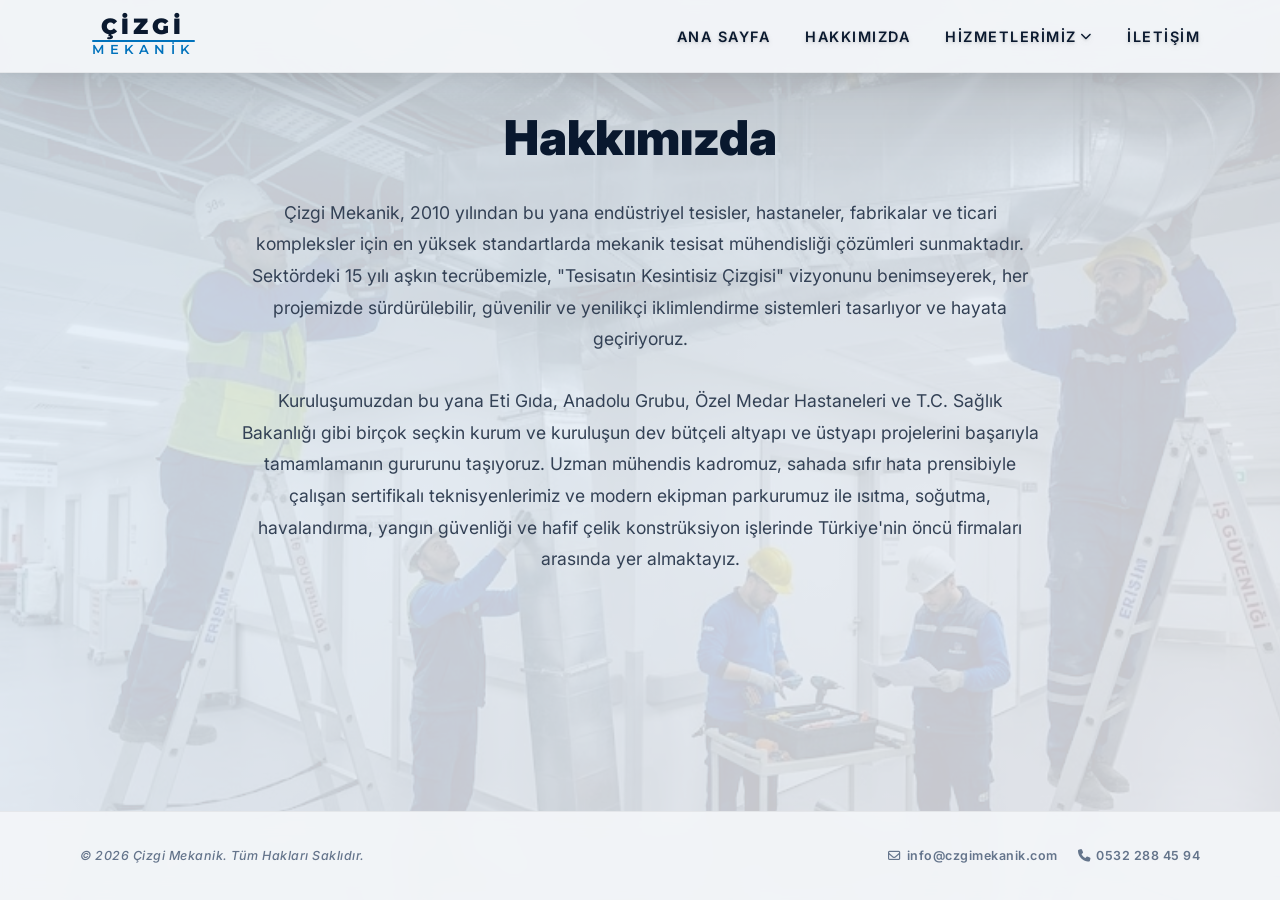
==== hakkimizda.html @ 0896bf9a "Initial commit for Cizgi Mekanik Web Site" ====
<!DOCTYPE html>
<html lang="tr">
<head>
  <meta charset="UTF-8">
  <meta name="viewport" content="width=device-width, initial-scale=1.0">
  <title>Hakkımızda | Çizgi Mekanik</title>
  <link rel="stylesheet" href="css/style.css">
  <link rel="preconnect" href="https://fonts.googleapis.com">
  <link rel="preconnect" href="https://fonts.gstatic.com" crossorigin>
  <link href="https://fonts.googleapis.com/css2?family=Inter:wght@300;400;500;600&family=Montserrat:ital,wght@0,700;0,800;0,900;1,700;1,800;1,900&family=Outfit:wght@800;900&display=swap" rel="stylesheet">
  <link rel="stylesheet" href="https://cdnjs.cloudflare.com/ajax/libs/font-awesome/6.4.0/css/all.min.css">
  <link rel="icon" type="image/svg+xml" href="assets/favicon.svg">
</head>
<body>

  <!-- PRELOADER / LOADING SCREEN -->
  <div id="preloader" class="preloader">
    <div class="preloader-content">
      <div class="preloader-title-main">ÇİZGİ</div>
      <div class="preloader-line"></div>
      <div class="preloader-title-sub">MEKANİK</div>
    </div>
  </div>

  <!-- TOP BAR -->
  <header class="header">
    <div class="container header-inner">
      <a href="index.html" class="logo">
        <span class="logo-text-top">ÇİZGİ</span>
        <span class="logo-divider"></span>
        <span class="logo-text-bottom">MEKANİK</span>
      </a>
      <nav class="nav-links">
        <a href="index.html">Ana Sayfa</a>
        <a href="hakkimizda.html">Hakkımızda</a>
        <div class="dropdown">
          <a href="#" style="cursor: default;">Hizmetlerimiz <i class="fa-solid fa-chevron-down" style="font-size: 0.7rem; margin-left: 3px;"></i></a>
          <div class="dropdown-content">
            <a href="hizmet.html?tip=havalandirma">Sakarya Isıtma, Soğutma ve Havalandırma</a>
            <a href="hizmet.html?tip=yangin">Sakarya Yangın Tesisatı ve İzolasyon</a>
            <a href="hizmet.html?tip=su">Sakarya Temiz ve Pis Su Tesisatı</a>
            <a href="hizmet.html?tip=kombi">Sakarya Kalorifer, Kombi ve Yerden Isıtma</a>
            <a href="hizmet.html?tip=celik">Sakarya Hafif Çelik Platform İşleri</a>
          </div>
        </div>
        <a href="index.html#iletisim">İletişim</a>
      </nav>
    </div>
  </header>

  <main style="padding: 100px 0; max-width: 800px; margin: 0 auto; text-align: center;">
    <h1 style="font-family: var(--font-sans); font-weight: 900; font-size: 3rem; color: var(--text-dark); margin-bottom: 20px;">Hakkımızda</h1>
    <p style="font-size: 1.1rem; color: var(--text-medium); line-height: 1.8; margin-bottom: 30px;">
      Çizgi Mekanik, 2010 yılından bu yana endüstriyel tesisler, hastaneler, fabrikalar ve ticari kompleksler için 
      en yüksek standartlarda mekanik tesisat mühendisliği çözümleri sunmaktadır. 
      Sektördeki 15 yılı aşkın tecrübemizle, "Tesisatın Kesintisiz Çizgisi" vizyonunu benimseyerek, 
      her projemizde sürdürülebilir, güvenilir ve yenilikçi iklimlendirme sistemleri tasarlıyor ve hayata geçiriyoruz.
    </p>
    <p style="font-size: 1.1rem; color: var(--text-medium); line-height: 1.8; margin-bottom: 30px;">
      Kuruluşumuzdan bu yana Eti Gıda, Anadolu Grubu, Özel Medar Hastaneleri ve T.C. Sağlık Bakanlığı gibi 
      birçok seçkin kurum ve kuruluşun dev bütçeli altyapı ve üstyapı projelerini başarıyla tamamlamanın gururunu taşıyoruz. 
      Uzman mühendis kadromuz, sahada sıfır hata prensibiyle çalışan sertifikalı teknisyenlerimiz ve modern 
      ekipman parkurumuz ile ısıtma, soğutma, havalandırma, yangın güvenliği ve hafif çelik konstrüksiyon işlerinde
      Türkiye'nin öncü firmaları arasında yer almaktayız.
    </p>
  </main>

  <footer class="footer">
    <div class="container footer-inner">
      <div class="footer-left">
        <p>© 2026 Çizgi Mekanik. Tüm Hakları Saklıdır.</p>
      </div>
      <div class="footer-right">
        <a href="mailto:info@czgimekanik.com"><i class="fa-regular fa-envelope"></i> info@czgimekanik.com</a>
        <a href="tel:05322884594"><i class="fa-solid fa-phone"></i> 0532 288 45 94</a>
      </div>
    </div>
  </footer>

  <script src="js/main.js"></script>
</body>
</html>
---- css/style.css ----
/* ==========================================================================
   ÇİZGİ MEKANİK - Ultra Premium, High-End Corporate Architecture
   Pure white base, 10% opacity background, glassmorphism, elegant effects.
   ========================================================================== */

:root {
  --bg-white: #f3f5f8; /* Kirli Beyaz Ana Zemin */
  --bg-dirty-light: #f8fafc;
  --bg-dirty-medium: #e8ecef;
  --bg-brands-strip: #e2e7ec; /* Markalar için Açık Gri Şerit */
  --text-dark: #0a192f;
  --text-medium: #334155;
  --text-light: #64748b;
  --brand-blue: #0072bc;
  --brand-accent: #00a3e0;
  
  --font-sans: 'Inter', -apple-system, BlinkMacSystemFont, sans-serif;
  --font-serif: 'Cormorant Garamond', serif;
  
  --transition-fast: all 0.3s cubic-bezier(0.25, 0.46, 0.45, 0.94);
  --transition-slow: all 0.6s cubic-bezier(0.16, 1, 0.3, 1);
}

*, *::before, *::after {
  box-sizing: border-box;
  margin: 0;
  padding: 0;
}

html {
  scroll-behavior: smooth;
  font-size: 16px;
}

body {
  font-family: var(--font-sans);
  background-color: var(--bg-white);
  color: var(--text-medium);
  line-height: 1.6;
  -webkit-font-smoothing: antialiased;
  position: relative;
  z-index: 1;
  display: flex;
  flex-direction: column;
  min-height: 100vh;
}

/* ==========================================================================
   BACKGROUND IMAGE WITH 18% OPACITY & ENHANCED BLUE TINT
   ========================================================================== */
body::before {
  content: '';
  position: fixed;
  top: 0;
  left: 0;
  width: 100%;
  height: 100%;
  /* Kullanıcının yüklediği görsele belirgin mavi ton katmanı eklendi */
  background-image: linear-gradient(135deg, rgba(0, 114, 188, 0.38), rgba(10, 25, 47, 0.28)), url('../assets/bg-image.png'); 
  background-size: cover;
  background-position: center;
  background-repeat: no-repeat;
  opacity: 0.18; /* Mavi tonlu arka plan belirginleştirildi */
  z-index: -1;
  pointer-events: none;
  filter: contrast(120%);
}

.container {
  max-width: 1200px;
  margin: 0 auto;
  padding: 0 40px;
}

.container-wide {
  max-width: 1400px;
  margin: 0 auto;
  padding: 0 20px; /* Yan marjinler azaltıldı, ekran genişletildi */
}

a {
  text-decoration: none;
  color: inherit;
  transition: var(--transition-fast);
}

/* ==========================================================================
   HEADER & NAVIGATION
   ========================================================================== */
.header {
  position: fixed;
  top: 0;
  left: 0;
  width: 100%;
  background: rgba(243, 245, 248, 0.96); /* Temiz kirli beyaz glass */
  backdrop-filter: blur(12px);
  -webkit-backdrop-filter: blur(12px);
  z-index: 1000;
  border-bottom: 1px solid rgba(0, 0, 0, 0.05);
  /* Soft siyah ortam ışık hüzmesi ve derinlik gölgesi */
  box-shadow: 
    0 15px 90px rgba(0, 0, 0, 0.13),
    0 8px 30px rgba(0, 0, 0, 0.08),
    0 2px 8px rgba(0, 0, 0, 0.04);
  padding: 16px 0; /* Topbar toplam yüksekliğini sabit tutar */
  transition: var(--transition-fast);
}

.header-inner {
  display: flex;
  justify-content: space-between;
  align-items: center;
}

.logo {
  display: flex;
  flex-direction: column;
  align-items: stretch;
  justify-content: center;
  font-family: 'Montserrat', var(--font-sans);
  text-decoration: none;
  line-height: 1;
  margin-left: 12px; /* Çok solda kalmaması için biraz sağa çekildi */
}

.logo-text-top {
  font-size: 1.35rem;
  font-weight: 900;
  letter-spacing: 4px;
  color: var(--text-dark);
  text-transform: uppercase;
  align-self: center; /* ÇİZGİ kelimesi ortalandı */
  text-align: center;
}

.logo-divider {
  width: 100%;
  height: 2px;
  background-color: var(--brand-blue);
  margin: 2px 0;
  border-radius: 1px;
}

.logo-text-bottom {
  font-size: 0.80rem;
  font-weight: 600;
  letter-spacing: 5.5px;
  color: var(--brand-blue);
  text-transform: uppercase;
  align-self: flex-end;
}

.nav-links {
  display: flex;
  gap: 35px;
  align-items: center;
}

.nav-links > a,
.dropdown > a {
  color: var(--text-dark);
  font-weight: 600;
  font-size: 0.90rem;
  letter-spacing: 1.5px;
  text-transform: uppercase;
  position: relative;
  padding: 6px 0;
  background: transparent;
  border: none;
  box-shadow: none;
  /* Çok hafif ve %100 okunaklı siyah-gri gölge dokunuşu */
  text-shadow: 0 1px 3px rgba(0, 0, 0, 0.16), 0 3px 6px rgba(100, 100, 100, 0.1);
  transition: var(--transition-fast);
  display: inline-flex;
  align-items: center;
}

.nav-links > a:hover,
.dropdown:hover > a {
  color: var(--brand-blue);
  text-shadow: 0 2px 6px rgba(0, 114, 188, 0.25);
}

/* Dropdown Menu - Ciddi & Keskin Hatlar */
.dropdown {
  position: relative;
  display: inline-block;
}

.dropdown-content {
  visibility: hidden;
  opacity: 0;
  position: absolute;
  background-color: #f8fafc; /* Temiz zemin */
  min-width: 320px;
  box-shadow: 0px 12px 28px rgba(10, 25, 47, 0.10);
  border: 1px solid rgba(0, 0, 0, 0.08); /* Net keskin çerçeve */
  border-radius: 0px; /* Keskin köşeler */
  top: 100%;
  left: 0; /* Hizmetlerimiz kelimesinin tam altından hizanır */
  transform: translateY(6px);
  z-index: 1010;
  transition: var(--transition-fast);
  display: flex;
  flex-direction: column;
  overflow: hidden;
}

.dropdown:hover .dropdown-content {
  visibility: visible;
  opacity: 1;
  transform: translateY(0);
}

.dropdown-content a {
  color: var(--text-dark);
  padding: 14px 20px;
  text-decoration: none;
  display: block;
  text-transform: none;
  font-weight: 500;
  font-size: 0.88rem;
  border-bottom: 1px solid rgba(0, 0, 0, 0.04);
  letter-spacing: 0.3px;
  background: transparent;
  border-radius: 0;
  border: none;
  box-shadow: none;
  text-shadow: none;
  transition: var(--transition-fast);
}

.dropdown-content a:last-child {
  border-bottom: none;
}

.dropdown-content a:hover {
  background-color: #f1f5f9;
  color: var(--brand-blue);
  padding-left: 26px;
  transform: none;
  box-shadow: none;
}

/* ==========================================================================
   PAGE SECTIONS
   ========================================================================== */
.page-section {
  padding: 137px 0 100px; /* Hero sayfası 3px üste çekildi (140px -> 137px) */
}

.bg-light {
  background: #e8ecef; /* İletişim için farklı kirli ton */
  backdrop-filter: blur(8px);
  border-top: 1px solid rgba(0,0,0,0.05);
}

/* ==========================================================================
   HERO & SERVICES LINE
   ========================================================================== */
.hero-container {
  text-align: center;
  margin-bottom: 27px; /* Butonlar ile markalar arası 3px azaltıldı (30px -> 27px) */
  position: relative;
}

.hero-titles {
  display: flex;
  flex-direction: column;
  align-items: center;
  margin-bottom: 35px;
}

.hero-title-main {
  font-family: 'Montserrat', var(--font-sans);
  font-size: 7.2rem;
  font-weight: 900;
  letter-spacing: 0.08em; /* Harfler biraz ayrıldı */
  color: var(--text-dark);
  line-height: 0.9;
  text-transform: uppercase;
  text-shadow: none; /* Mavi ışık hüzmesi kaldırıldı */
  transform: translateX(-40px); /* ÇİZGİ sola kaydırıldı */
}

.hero-title-line {
  width: 280px;
  max-width: 80%;
  height: 2.5px;
  background-color: #003b6d; /* Mavi ile siyahın tam ortası koyu lacivert/mavi */
  margin: 10px 0 8px 0;
  border-radius: 2px;
}

.hero-title-sub {
  font-family: 'Montserrat', var(--font-sans);
  font-size: 4.2rem;
  font-weight: 300; /* Bold kaldırıldı, ince zarif font ağırlığı */
  letter-spacing: 0.12em;
  color: var(--brand-blue);
  text-transform: uppercase;
  margin-top: 5px;
  line-height: 1;
  transform: translateX(45px); /* MEKANİK sağa kaydırıldı */
}

.hero-slogan {
  font-family: var(--font-sans);
  font-size: 1.4rem; /* Büyütüldü */
  font-weight: 400;
  font-style: italic;
  color: var(--text-medium);
  margin-bottom: 30px;
  letter-spacing: 1px;
}

/* Services Line */
.services-line {
  display: flex;
  flex-wrap: wrap;
  justify-content: center;
  align-items: center;
  gap: 16px;
  font-size: 0.95rem; /* Büyütüldü */
  font-weight: 600;
  color: var(--text-medium);
  max-width: 1050px;
  margin: 0 auto 45px;
  letter-spacing: 1.5px;
}

.services-line span:not(.separator) {
  transition: var(--transition-fast);
  cursor: default;
}

.services-line span:not(.separator):hover {
  color: var(--brand-blue);
}

.services-line .separator {
  color: var(--brand-blue);
  font-size: 1.2rem;
  line-height: 0;
}

/* Hero Buttons */
.hero-buttons {
  display: flex;
  justify-content: center;
  align-items: center;
  gap: 20px;
}

.btn {
  display: inline-flex;
  align-items: center;
  justify-content: center;
  gap: 12px;
  width: 260px; /* Her iki buton da birebir aynı sabit genişlikte */
  padding: 16px 20px;
  font-size: 0.85rem;
  font-weight: 600;
  letter-spacing: 1px;
  text-transform: uppercase;
  border-radius: 50px;
  transition: var(--transition-fast);
  cursor: pointer;
  text-align: center;
}

.btn i {
  font-size: 1.2rem;
}

.btn-primary {
  background: var(--brand-blue);
  color: #ffffff;
  border: 1px solid var(--brand-blue);
}

.btn-primary:hover {
  background: #005a96;
  border-color: #005a96;
  transform: translateY(-2px);
  box-shadow: 0 8px 15px rgba(0, 114, 188, 0.2);
}

.btn-outline {
  background: transparent;
  color: var(--text-dark);
  border: 1px solid #94a3b8; /* Daha koyu gri çizgi */
}

.btn-outline:hover {
  border-color: var(--text-dark);
  background: rgba(10, 25, 47, 0.02);
  transform: translateY(-2px);
}

/* ==========================================================================
   BRANDS TICKER
   ========================================================================== */
.brands-wrapper {
  padding-top: 30px;
  padding-bottom: 20px;
  background: transparent;
  border: none;
  box-shadow: none;
}

.brands-title {
  font-size: 0.96rem; /* %20 büyütüldü */
  font-weight: 700;
  text-transform: uppercase;
  letter-spacing: 3.5px;
  color: var(--text-light);
  text-align: center;
  margin-bottom: 25px;
  position: relative;
  display: inline-block;
  left: 50%;
  transform: translateX(-50%);
}

.brands-title::after {
  content: '';
  position: absolute;
  bottom: -12px;
  left: 50%;
  transform: translateX(-50%);
  width: 30px;
  height: 2px;
  background-color: var(--brand-blue);
}

.ticker-container {
  width: 100%;
  overflow: hidden;
  position: relative;
  padding: 30px 0 80px; /* Extra bottom padding for hover tag */
}

/* Faded edges to blend with the background image seamlessly */
.ticker-container::before,
.ticker-container::after {
  content: '';
  position: absolute;
  top: 0;
  width: 220px;
  height: 100%;
  z-index: 2;
  pointer-events: none;
}
.ticker-container::before {
  left: 0;
  background: linear-gradient(to right, rgba(220, 226, 235, 0.9) 0%, rgba(220, 226, 235, 0) 100%);
}
.ticker-container::after {
  right: 0;
  background: linear-gradient(to left, rgba(220, 226, 235, 0.9) 0%, rgba(220, 226, 235, 0) 100%);
}

.ticker-track {
  display: flex;
  align-items: center;
  width: max-content;
  animation: scroll 40s linear infinite;
}

.ticker-container:hover .ticker-track {
  animation-play-state: paused;
}

@keyframes scroll {
  0% { transform: translateX(0); }
  100% { transform: translateX(-50%); } 
}

.ticker-item {
  position: relative;
  margin: 0 45px;
  display: flex;
  flex-direction: column;
  align-items: center;
  cursor: pointer;
  transition: var(--transition-slow);
}

.logo-box {
  height: 165px;
  display: flex;
  align-items: center;
  justify-content: center;
  opacity: 1; /* Renkler tamamen açık */
  filter: none; /* Siyah-beyaz filtre kaldırıldı */
  transition: var(--transition-fast);
}

.logo-box img {
  max-height: 100%;
  width: auto;
  max-width: 375px;
  object-fit: contain;
}

.logo-box.text-logo {
  font-size: 1.6rem;
  font-weight: 800;
  letter-spacing: 2px;
  color: var(--text-dark);
}

/* Hover Effects */
.ticker-container:hover .ticker-item:not(:hover) {
  opacity: 0.55; /* Fare üzerindeyken diğerleri odağı hafifçe bırakır */
  transform: scale(0.98);
}

.ticker-item:hover .logo-box {
  opacity: 1;
  transform: scale(1.08);
  filter: drop-shadow(0 15px 25px rgba(0, 0, 0, 0.12));
}

.hover-tag {
  position: absolute;
  bottom: -45px;
  left: 50%;
  transform: translateX(-50%) translateY(15px);
  background: rgba(10, 25, 47, 0.95);
  backdrop-filter: blur(4px);
  color: #fff;
  padding: 8px 18px;
  border-radius: 30px;
  font-size: 0.75rem;
  font-weight: 500;
  letter-spacing: 0.5px;
  white-space: nowrap;
  opacity: 0;
  visibility: hidden;
  transition: var(--transition-fast);
  pointer-events: none;
  z-index: 10;
  box-shadow: 0 10px 20px rgba(0, 0, 0, 0.1);
}

.ticker-item:hover .hover-tag {
  opacity: 1;
  visibility: visible;
  transform: translateX(-50%) translateY(0);
}

/* ==========================================================================
   HERO SLOGAN
   ========================================================================== */
#anasayfa {
  padding-bottom: 0 !important; /* Alt taraftaki devasa page-section boşluğunu sıfırla */
}

.hero-slogan-inline {
  text-align: center;
  margin-top: -45px;
  padding-top: 80px; /* Geçişin yumuşak olması için üstten boşluk */
  padding-bottom: 35px;
  background: linear-gradient(to bottom, rgba(238, 245, 252, 0) 0%, rgba(238, 245, 252, 0.75) 100%); /* Alt kısımla bütünleşen geçiş efekti */
  position: relative;
  z-index: 5;
}

.hero-slogan-text {
  font-family: var(--font-serif);
  font-style: italic;
  font-size: 3.8rem;
  font-weight: 500;
  color: var(--text-dark);
  letter-spacing: 1px;
  opacity: 0.85;
}

/* ==========================================================================
   CONTACT
   ========================================================================== */
.contact-section {
  background: rgba(238, 245, 252, 0.75); /* Daha mavi tonlarında ve saydam arkaplan */
  backdrop-filter: blur(14px);
  -webkit-backdrop-filter: blur(14px);
  padding: 100px 0;
}

.contact-layout {
  display: grid;
  grid-template-columns: 1fr 1.2fr;
  gap: 70px;
  align-items: center;
}

.contact-left-panel {
  display: flex;
  flex-direction: column;
  justify-content: center;
}

.contact-title {
  font-family: 'Montserrat', var(--font-sans);
  font-size: 2.5rem;
  font-weight: 800;
  color: var(--text-dark); /* Markanın siyah tonu */
  margin-bottom: 25px;
  line-height: 1.2;
  position: relative;
}

.contact-title-line {
  width: 70px;
  height: 2px;
  background-color: var(--brand-blue); /* Marka mavi vurgu çizgisi */
  margin-bottom: 40px;
}

.contact-details {
  display: flex;
  flex-direction: column;
  gap: 25px;
  margin-bottom: 45px;
}

.info-block {
  display: flex;
  flex-direction: row;
  align-items: flex-start;
  gap: 15px;
}

.info-icon {
  width: 45px;
  height: 45px;
  min-width: 45px;
  background: rgba(0, 114, 188, 0.08); /* Marka mavisinin saydam hali */
  border-radius: 12px;
  display: flex;
  align-items: center;
  justify-content: center;
  font-size: 1.1rem;
  color: var(--brand-blue);
  transition: var(--transition-fast);
}

.info-block:hover .info-icon {
  background: var(--brand-blue);
  color: white;
}

.info-text {
  display: flex;
  flex-direction: column;
  gap: 4px;
}

.info-label {
  font-size: 0.95rem;
  font-weight: 700;
  color: var(--text-dark); /* Markanın siyah tonu */
}

.info-value {
  font-size: 0.95rem;
  font-weight: 500;
  color: var(--text-medium);
  line-height: 1.5;
  transition: var(--transition-fast);
}

.info-value:is(a):hover {
  color: var(--brand-blue);
  transform: translateX(4px);
}

.contact-buttons {
  display: flex;
  gap: 15px;
}

.contact-btn {
  display: inline-flex;
  flex: 1;
  align-items: center;
  justify-content: center;
  gap: 8px;
  padding: 12px 28px;
  font-size: 0.95rem;
  font-weight: 600;
  border-radius: 6px;
  transition: var(--transition-fast);
  cursor: pointer;
}

.contact-btn.primary {
  background-color: var(--text-dark); /* Markanın koyu/siyah tonu */
  color: white;
}

.contact-btn.primary:hover {
  background-color: #000000;
  transform: translateY(-2px);
}

.contact-btn.secondary {
  background-color: var(--brand-blue); /* Markanın mavi tonu */
  color: white;
}

.contact-btn.secondary:hover {
  background-color: #005a96;
  transform: translateY(-2px);
}

.contact-map-wrapper {
  background: white;
  padding: 10px;
  border-radius: 16px;
  box-shadow: 0 20px 50px rgba(0, 0, 0, 0.08);
}

.contact-map {
  width: 100%;
  height: 480px;
  border-radius: 10px;
  overflow: hidden;
}

.contact-map iframe {
  width: 100%;
  height: 100%;
  border: none;
}

/* ==========================================================================
   FOOTER
   ========================================================================== */
.footer {
  padding: 34px 0; /* Footer 3px daha büyütüldü (1.5px alt ve üste eklendi) */
  text-align: center;
  font-size: 0.78rem;
  font-weight: 500;
  letter-spacing: 0.5px;
  color: var(--text-light);
  background: rgba(243, 245, 248, 0.95);
  backdrop-filter: blur(10px);
  border-top: 1px solid rgba(0, 0, 0, 0.05);
  margin-top: auto;
}

.footer-inner {
  display: flex;
  justify-content: space-between;
  align-items: center;
}

.footer-left strong {
  font-weight: 800;
  color: var(--text-dark);
  margin-right: 8px;
}

.footer-left p {
  display: inline-block;
  font-style: italic;
}

.footer-right {
  display: flex;
  gap: 20px;
  align-items: center;
}

.footer-right a {
  color: var(--text-light);
  text-decoration: none;
  font-weight: 600;
  display: flex;
  align-items: center;
  gap: 6px;
  transition: var(--transition-fast);
}

.footer-right a:hover {
  color: var(--brand-blue);
}

/* ==========================================================================
   RESPONSIVE
   ========================================================================== */
@media (max-width: 992px) {
  .contact-layout {
    grid-template-columns: 1fr;
    gap: 50px;
    padding: 30px;
  }
}

@media (max-width: 768px) {
  .hero-title {
    font-size: 3.2rem;
  }
  .services-line {
    flex-direction: column;
    gap: 12px;
  }
  .services-line .separator {
    display: none;
  }
  .preloader-title-main {
    font-size: 3.2rem;
    transform: translateX(-20px);
  }
  .preloader-title-sub {
    font-size: 2rem;
    transform: translateX(25px);
  }
}

/* ==========================================================================
   PRELOADER / LOADING SCREEN
   ========================================================================== */
.preloader {
  position: fixed;
  top: 0;
  left: 0;
  width: 100vw;
  height: 100vh;
  z-index: 999999;
  background: linear-gradient(135deg, #005291 0%, #0072bc 50%, #0099de 100%);
  display: flex;
  justify-content: center;
  align-items: center;
  opacity: 1;
  visibility: visible;
  transition: opacity 0.8s cubic-bezier(0.16, 1, 0.3, 1), visibility 0.8s cubic-bezier(0.16, 1, 0.3, 1);
}

.preloader-content {
  display: flex;
  flex-direction: column;
  align-items: center;
  justify-content: center;
  position: relative;
}

.preloader-line {
  width: 280px;
  max-width: 80vw;
  height: 2.5px;
  background-color: #ffffff;
  box-shadow: 0 0 16px rgba(255, 255, 255, 0.95);
  border-radius: 2px;
  margin: 12px 0;
  transform: scaleX(0);
  transform-origin: center;
  animation: expandPreloaderLine 0.7s cubic-bezier(0.16, 1, 0.3, 1) forwards;
}

.preloader-title-main {
  font-family: 'Montserrat', var(--font-sans);
  font-size: 4.5rem;
  font-weight: 900;
  letter-spacing: 0.08em;
  color: #ffffff;
  text-transform: uppercase;
  transform: translateX(-35px);
  opacity: 0;
  animation: revealPreloaderMain 0.6s cubic-bezier(0.16, 1, 0.3, 1) 0.6s forwards;
}

.preloader-title-sub {
  font-family: 'Montserrat', var(--font-sans);
  font-size: 2.8rem;
  font-weight: 300;
  letter-spacing: 0.12em;
  color: #e0f2fe;
  text-transform: uppercase;
  transform: translateX(40px);
  opacity: 0;
  animation: revealPreloaderSub 0.6s cubic-bezier(0.16, 1, 0.3, 1) 0.7s forwards;
}

.preloader.fade-out {
  opacity: 0;
  visibility: hidden;
  pointer-events: none;
}

@keyframes expandPreloaderLine {
  0% {
    transform: scaleX(0);
    opacity: 0;
  }
  20% {
    opacity: 1;
  }
  100% {
    transform: scaleX(1);
    opacity: 1;
  }
}

@keyframes revealPreloaderMain {
  0% {
    opacity: 0;
    transform: translateX(-35px) translateY(15px);
  }
  100% {
    opacity: 1;
    transform: translateX(-35px) translateY(0);
  }
}

@keyframes revealPreloaderSub {
  0% {
    opacity: 0;
    transform: translateX(40px) translateY(-15px);
  }
  100% {
    opacity: 1;
    transform: translateX(40px) translateY(0);
  }
}

/* ==========================================================================
   PAGE TRANSITION OVERLAY
   ========================================================================== */
.page-transition-overlay {
  position: fixed;
  top: 0;
  left: -100%;
  width: 100%;
  height: 100%;
  background: var(--brand-blue);
  z-index: 9999;
  display: flex;
  align-items: center;
  justify-content: center;
  transition: left 0.6s cubic-bezier(0.77, 0, 0.175, 1);
}

.page-transition-overlay.active {
  left: 0;
}

.page-transition-overlay.exit {
  left: 100%;
}

.transition-slogan {
  font-family: 'Montserrat', var(--font-sans);
  font-style: italic;
  font-size: 3.5rem;
  font-weight: 800;
  color: #ffffff;
  text-shadow: 0 10px 30px rgba(0, 0, 0, 0.5); /* saydam gölge */
  opacity: 0;
  transform: translateY(20px);
  transition: opacity 0.4s ease 0.3s, transform 0.4s ease 0.3s;
  text-align: center;
  padding: 0 20px;
}

.page-transition-overlay.active .transition-slogan {
  opacity: 1;
  transform: translateY(0);
}
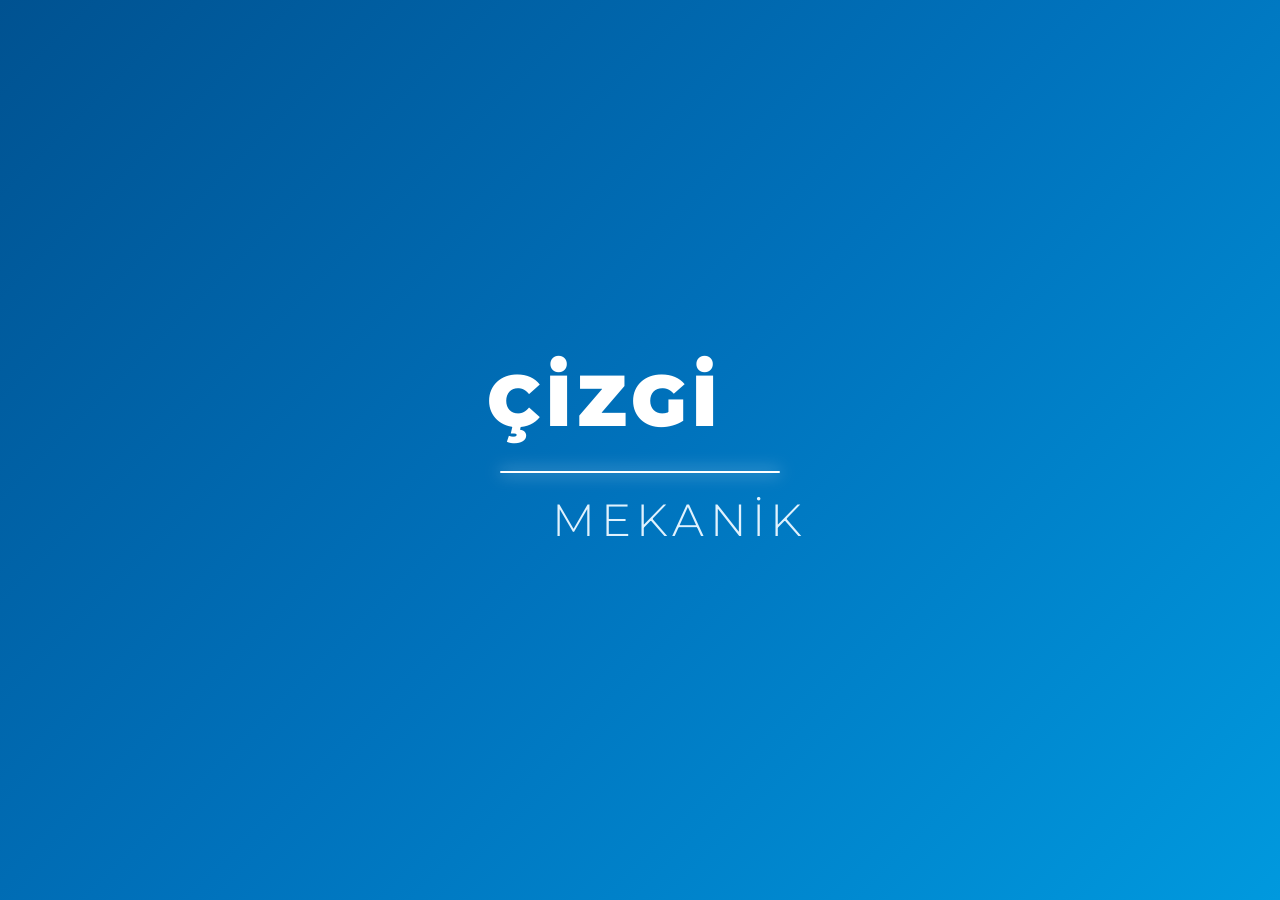
==== commit 3860ea5c: "Mobile responsive redesign and fixes" ====
--- a/hakkimizda.html
+++ b/hakkimizda.html
@@ -45,8 +45,49 @@
         </div>
         <a href="index.html#iletisim">İletişim</a>
       </nav>
+      <button class="mobile-menu-btn" aria-label="Menüyü Aç">
+        <i class="fa-solid fa-bars"></i>
+      </button>
     </div>
   </header>
+
+  <!-- ================================================================
+       MOBILE NAV OVERLAY (Sadece Mobilde)
+       ================================================================ -->
+  <div class="mobile-nav-overlay">
+    <div class="mobile-nav-close">
+      <i class="fa-solid fa-xmark"></i>
+    </div>
+    <div class="mobile-nav-content">
+      <a href="index.html" class="mobile-nav-link">Ana Sayfa</a>
+      <a href="hakkimizda.html" class="mobile-nav-link">Hakkımızda</a>
+      
+      <div class="mobile-nav-dropdown">
+        <span class="mobile-nav-dropdown-title">Hizmetlerimiz <i class="fa-solid fa-chevron-down"></i></span>
+        <div class="mobile-nav-dropdown-content">
+          <a href="hizmet.html?tip=havalandirma">Sakarya Isıtma, Soğutma ve Havalandırma</a>
+          <a href="hizmet.html?tip=yangin">Sakarya Yangın Tesisatı ve İzolasyon</a>
+          <a href="hizmet.html?tip=su">Sakarya Temiz ve Pis Su Tesisatı</a>
+          <a href="hizmet.html?tip=kombi">Sakarya Kalorifer, Kombi ve Yerden Isıtma</a>
+          <a href="hizmet.html?tip=celik">Sakarya Hafif Çelik Platform İşleri</a>
+        </div>
+      </div>
+      
+      <a href="index.html#iletisim" class="mobile-nav-link">İletişim</a>
+    </div>
+  </div>
+
+  <!-- ================================================================
+       MOBILE FAB BUTTONS (Sadece Mobilde)
+       ================================================================ -->
+  <div class="mobile-fabs">
+    <a href="tel:05322884594" class="fab-btn fab-phone" aria-label="Hemen Arayın">
+      <i class="fa-solid fa-phone"></i>
+    </a>
+    <a href="https://wa.me/905322884594" class="fab-btn fab-whatsapp" aria-label="WhatsApp İletişim">
+      <i class="fa-brands fa-whatsapp"></i>
+    </a>
+  </div>
 
   <main style="padding: 100px 0; max-width: 800px; margin: 0 auto; text-align: center;">
     <h1 style="font-family: var(--font-sans); font-weight: 900; font-size: 3rem; color: var(--text-dark); margin-bottom: 20px;">Hakkımızda</h1>
--- a/css/style.css
+++ b/css/style.css
@@ -969,3 +969,258 @@
   opacity: 1;
   transform: translateY(0);
 }
+
+/* ==========================================================================
+   MOBILE & RESPONSIVE DESIGN (Max Width: 992px)
+   ========================================================================== */
+.mobile-menu-btn {
+  display: none;
+  background: transparent;
+  border: none;
+  color: var(--text-dark);
+  font-size: 1.8rem;
+  cursor: pointer;
+  z-index: 1000;
+  transition: color 0.3s ease;
+}
+.mobile-menu-btn:hover {
+  color: var(--brand-blue);
+}
+
+.mobile-nav-overlay {
+  display: none; /* hidden on desktop */
+}
+.mobile-fabs {
+  display: none; /* hidden on desktop */
+}
+.ticker-arrow {
+  display: none; /* hidden on desktop */
+}
+.brands-ticker-layout {
+  display: flex;
+  align-items: center;
+  justify-content: center;
+  position: relative;
+  width: 100%;
+}
+
+@media (max-width: 992px) {
+  /* HEADER & NAV */
+  .nav-links {
+    display: none !important; /* Hide desktop nav */
+  }
+  .mobile-menu-btn {
+    display: block; /* Show hamburger */
+  }
+
+  /* MOBILE NAV OVERLAY */
+  .mobile-nav-overlay {
+    display: block;
+    position: fixed;
+    top: 0;
+    left: -100%;
+    width: 100vw;
+    height: 100vh;
+    background: rgba(255, 255, 255, 0.95);
+    backdrop-filter: blur(15px);
+    -webkit-backdrop-filter: blur(15px);
+    z-index: 9999;
+    transition: left 0.4s cubic-bezier(0.77, 0, 0.175, 1);
+    overflow-y: auto;
+  }
+  .mobile-nav-overlay.open {
+    left: 0;
+  }
+  .mobile-nav-close {
+    position: absolute;
+    top: 25px;
+    right: 25px;
+    font-size: 2.5rem;
+    color: var(--text-dark);
+    cursor: pointer;
+    transition: transform 0.3s;
+  }
+  .mobile-nav-close:hover {
+    transform: rotate(90deg);
+  }
+  .mobile-nav-content {
+    display: flex;
+    flex-direction: column;
+    align-items: center;
+    justify-content: center;
+    min-height: 100%;
+    padding: 80px 20px;
+    gap: 25px;
+  }
+  .mobile-nav-link {
+    font-size: 1.5rem;
+    font-weight: 700;
+    color: var(--text-dark);
+    text-decoration: none;
+    text-transform: uppercase;
+    letter-spacing: 2px;
+    transition: color 0.3s;
+  }
+  .mobile-nav-link:hover {
+    color: var(--brand-blue);
+  }
+  .mobile-nav-dropdown {
+    text-align: center;
+  }
+  .mobile-nav-dropdown-title {
+    font-size: 1.5rem;
+    font-weight: 700;
+    color: var(--text-dark);
+    text-transform: uppercase;
+    letter-spacing: 2px;
+    cursor: pointer;
+    display: flex;
+    align-items: center;
+    justify-content: center;
+    gap: 10px;
+  }
+  .mobile-nav-dropdown-content {
+    display: none;
+    flex-direction: column;
+    gap: 15px;
+    margin-top: 15px;
+    background: rgba(0, 114, 188, 0.05);
+    padding: 20px;
+    border-radius: 12px;
+  }
+  .mobile-nav-dropdown-content.open {
+    display: flex;
+  }
+  .mobile-nav-dropdown-content a {
+    color: var(--text-medium);
+    font-size: 1.1rem;
+    text-decoration: none;
+    word-break: break-word; /* TRUNCATION/BREAKING FOR LONG WORDS */
+    hyphens: auto;
+  }
+  .mobile-nav-dropdown-content a:hover {
+    color: var(--brand-blue);
+  }
+
+  /* MOBILE FABS (Fixed Action Buttons) */
+  .mobile-fabs {
+    display: flex;
+    flex-direction: column;
+    gap: 15px;
+    position: fixed;
+    bottom: 25px;
+    right: 20px;
+    z-index: 1000;
+  }
+  .fab-btn {
+    width: 55px;
+    height: 55px;
+    border-radius: 50%;
+    display: flex;
+    align-items: center;
+    justify-content: center;
+    font-size: 1.8rem;
+    color: #fff;
+    text-decoration: none;
+    box-shadow: 0 5px 15px rgba(0, 0, 0, 0.3);
+    transition: transform 0.3s;
+  }
+  .fab-phone {
+    background: #0072bc; /* Brand Blue */
+  }
+  .fab-whatsapp {
+    background: #25d366; /* WhatsApp Green */
+  }
+  .fab-btn:active {
+    transform: scale(0.9);
+  }
+
+  /* BRANDS TICKER (Mobile Controls) */
+  .ticker-container {
+    width: 75%; /* leave room for arrows */
+    overflow-x: auto;
+    scroll-snap-type: x mandatory;
+    scroll-behavior: smooth;
+    padding-bottom: 20px; /* space for scrollbar */
+    -ms-overflow-style: none; /* IE/Edge */
+    scrollbar-width: none; /* Firefox */
+  }
+  .ticker-container::-webkit-scrollbar {
+    display: none; /* Chrome/Safari */
+  }
+  .ticker-container::before,
+  .ticker-container::after {
+    display: none !important; /* Remove fading edges on mobile to see arrows clearly */
+  }
+  
+  .ticker-track {
+    animation: none !important; /* Stop auto infinite scroll */
+    width: auto;
+    display: flex;
+  }
+  .ticker-item {
+    flex: 0 0 100%; /* Show one by one on mobile */
+    scroll-snap-align: center;
+    display: flex;
+    flex-direction: column;
+    align-items: center;
+    justify-content: center;
+    opacity: 1; /* override hover logic */
+  }
+  .logo-box {
+    margin-bottom: 10px;
+    filter: none; /* Remove grayscale on mobile */
+    transform: scale(1.1);
+  }
+  .hover-tag {
+    opacity: 1; /* Always show text on mobile */
+    position: relative;
+    top: 0;
+    left: 0;
+    transform: none;
+    background: transparent;
+    color: var(--text-medium);
+    padding: 0;
+    font-size: 0.95rem;
+    font-weight: 500;
+    box-shadow: none;
+    white-space: normal;
+    text-align: center;
+  }
+  
+  /* ARROWS */
+  .brands-ticker-layout {
+    justify-content: space-between;
+    padding: 0 10px;
+  }
+  .ticker-arrow {
+    display: flex;
+    background: rgba(0, 114, 188, 0.1);
+    color: var(--brand-blue);
+    border: none;
+    width: 40px;
+    height: 40px;
+    border-radius: 50%;
+    align-items: center;
+    justify-content: center;
+    font-size: 1.2rem;
+    cursor: pointer;
+    z-index: 10;
+  }
+  .ticker-arrow:active {
+    background: var(--brand-blue);
+    color: #fff;
+  }
+  
+  /* GENERAL MOBILE FIXES */
+  body, p, h1, h2, h3, h4, h5, h6 {
+    word-break: break-word; /* Prevent long word overflow */
+  }
+  
+  .contact-buttons {
+    flex-direction: column;
+  }
+  .contact-btn {
+    width: 100%;
+  }
+}
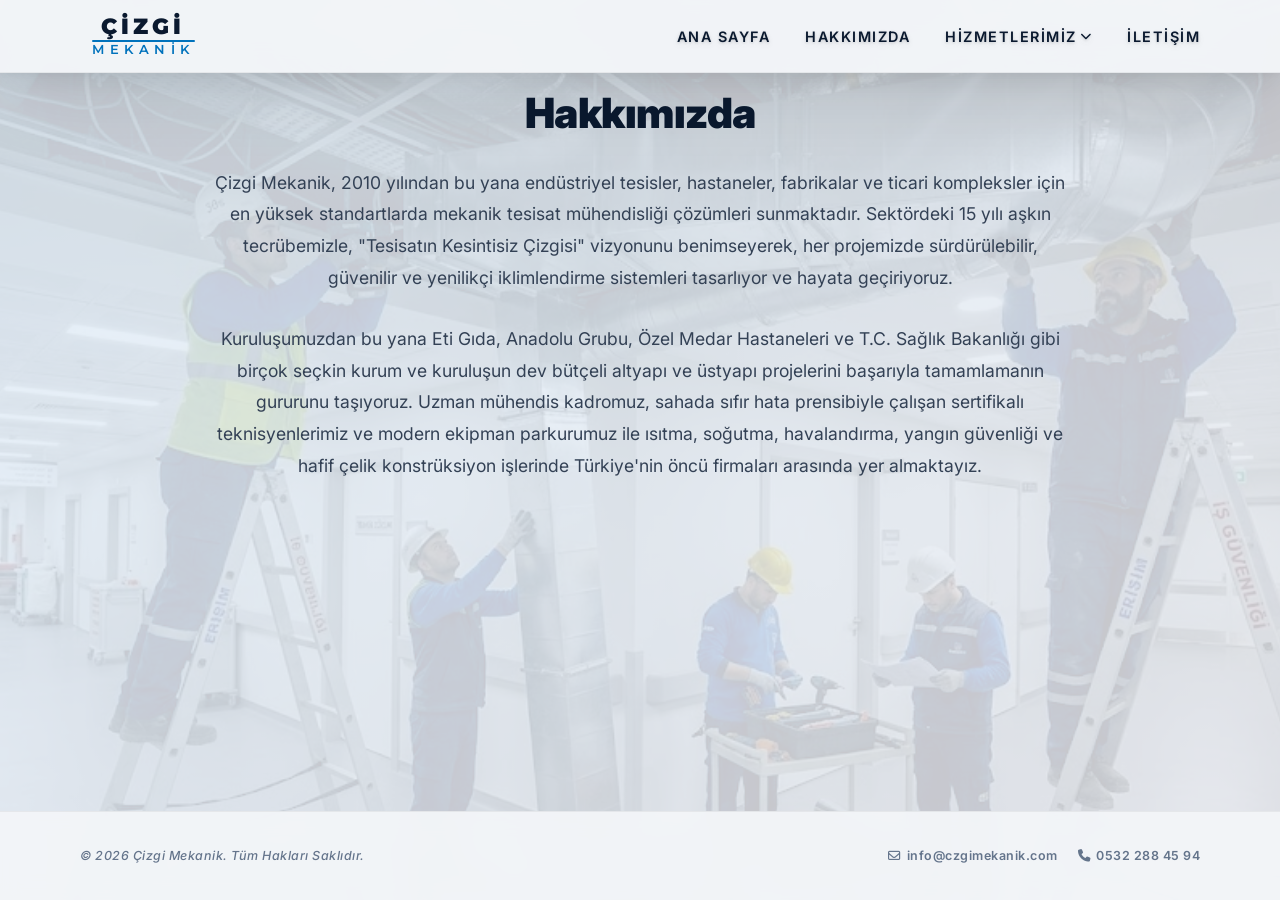
==== commit d5df24b6: "Redesign mobile typography with zoom-out scaling, brand tags under logos, and sleek dark menu overla" ====
--- a/hakkimizda.html
+++ b/hakkimizda.html
@@ -89,8 +89,8 @@
     </a>
   </div>
 
-  <main style="padding: 100px 0; max-width: 800px; margin: 0 auto; text-align: center;">
-    <h1 style="font-family: var(--font-sans); font-weight: 900; font-size: 3rem; color: var(--text-dark); margin-bottom: 20px;">Hakkımızda</h1>
+  <main class="page-main-content">
+    <h1 class="page-main-title">Hakkımızda</h1>
     <p style="font-size: 1.1rem; color: var(--text-medium); line-height: 1.8; margin-bottom: 30px;">
       Çizgi Mekanik, 2010 yılından bu yana endüstriyel tesisler, hastaneler, fabrikalar ve ticari kompleksler için 
       en yüksek standartlarda mekanik tesisat mühendisliği çözümleri sunmaktadır. 
--- a/css/style.css
+++ b/css/style.css
@@ -970,21 +970,73 @@
   transform: translateY(0);
 }
 
+/* Base styles for page-main-content & services-info-grid (Desktop + Mobile) */
+.page-main-content {
+  padding: 80px 20px;
+  max-width: 900px;
+  margin: 0 auto;
+  text-align: center;
+}
+.page-main-title {
+  font-family: var(--font-sans);
+  font-weight: 900;
+  font-size: 2.6rem;
+  color: var(--text-dark);
+  margin-bottom: 20px;
+  letter-spacing: -0.5px;
+}
+.page-main-desc {
+  font-size: 1.1rem;
+  color: var(--text-medium);
+  line-height: 1.8;
+  margin-bottom: 35px;
+}
+.services-info-grid {
+  display: grid;
+  grid-template-columns: 1fr 1fr;
+  gap: 20px;
+  text-align: left;
+}
+.service-info-card {
+  background: #ffffff;
+  padding: 28px;
+  border-radius: 12px;
+  border: 1px solid rgba(0, 0, 0, 0.08);
+  box-shadow: 0 4px 15px rgba(0, 0, 0, 0.03);
+}
+.service-info-card-title {
+  font-size: 1.2rem;
+  color: var(--brand-blue);
+  margin-bottom: 10px;
+  font-weight: 700;
+}
+.service-info-card-desc {
+  font-size: 0.95rem;
+  color: var(--text-medium);
+  line-height: 1.6;
+}
+
 /* ==========================================================================
    MOBILE & RESPONSIVE DESIGN (Max Width: 992px)
    ========================================================================== */
 .mobile-menu-btn {
   display: none;
-  background: transparent;
-  border: none;
-  color: var(--text-dark);
-  font-size: 1.8rem;
+  background: rgba(0, 114, 188, 0.08);
+  border: 1px solid rgba(0, 114, 188, 0.2);
+  color: var(--brand-blue);
+  width: 42px;
+  height: 42px;
+  border-radius: 10px;
+  font-size: 1.3rem;
   cursor: pointer;
   z-index: 1000;
-  transition: color 0.3s ease;
+  align-items: center;
+  justify-content: center;
+  transition: var(--transition-fast);
 }
 .mobile-menu-btn:hover {
-  color: var(--brand-blue);
+  background: var(--brand-blue);
+  color: #ffffff;
 }
 
 .mobile-nav-overlay {
@@ -1005,222 +1057,348 @@
 }
 
 @media (max-width: 992px) {
-  /* HEADER & NAV */
+  html {
+    font-size: 14px !important; /* Automatic clean zoom-out for mobile */
+  }
+
+  /* HEADER & LOGO */
+  .header {
+    padding: 12px 0 !important;
+  }
+  .header-inner {
+    padding: 0 16px !important;
+  }
+  .logo-text-top {
+    font-size: 1.15rem !important;
+    letter-spacing: 3px !important;
+  }
+  .logo-text-bottom {
+    font-size: 0.7rem !important;
+    letter-spacing: 4px !important;
+  }
   .nav-links {
     display: none !important; /* Hide desktop nav */
   }
   .mobile-menu-btn {
-    display: block; /* Show hamburger */
-  }
-
-  /* MOBILE NAV OVERLAY */
+    display: flex !important; /* Show hamburger */
+  }
+
+  /* MOBILE NAV OVERLAY (Ultra Premium Dark Glass Theme) */
   .mobile-nav-overlay {
-    display: block;
-    position: fixed;
-    top: 0;
-    left: -100%;
-    width: 100vw;
-    height: 100vh;
-    background: rgba(255, 255, 255, 0.95);
-    backdrop-filter: blur(15px);
-    -webkit-backdrop-filter: blur(15px);
-    z-index: 9999;
-    transition: left 0.4s cubic-bezier(0.77, 0, 0.175, 1);
-    overflow-y: auto;
+    display: block !important;
+    position: fixed !important;
+    top: 0 !important;
+    left: 0 !important;
+    width: 100vw !important;
+    height: 100vh !important;
+    background: rgba(10, 25, 47, 0.97) !important;
+    backdrop-filter: blur(20px) !important;
+    -webkit-backdrop-filter: blur(20px) !important;
+    z-index: 99999 !important;
+    opacity: 0 !important;
+    visibility: hidden !important;
+    transform: translateY(-20px) !important;
+    transition: all 0.35s cubic-bezier(0.16, 1, 0.3, 1) !important;
+    overflow-y: auto !important;
   }
   .mobile-nav-overlay.open {
-    left: 0;
+    opacity: 1 !important;
+    visibility: visible !important;
+    transform: translateY(0) !important;
   }
   .mobile-nav-close {
-    position: absolute;
-    top: 25px;
-    right: 25px;
-    font-size: 2.5rem;
-    color: var(--text-dark);
-    cursor: pointer;
-    transition: transform 0.3s;
-  }
-  .mobile-nav-close:hover {
-    transform: rotate(90deg);
+    position: absolute !important;
+    top: 20px !important;
+    right: 20px !important;
+    width: 44px !important;
+    height: 44px !important;
+    border-radius: 50% !important;
+    background: rgba(255, 255, 255, 0.1) !important;
+    color: #ffffff !important;
+    display: flex !important;
+    align-items: center !important;
+    justify-content: center !important;
+    font-size: 1.4rem !important;
+    cursor: pointer !important;
+    transition: all 0.3s !important;
+  }
+  .mobile-nav-close:active {
+    transform: rotate(90deg) scale(0.9) !important;
+    background: rgba(255, 255, 255, 0.25) !important;
   }
   .mobile-nav-content {
-    display: flex;
-    flex-direction: column;
-    align-items: center;
-    justify-content: center;
-    min-height: 100%;
-    padding: 80px 20px;
-    gap: 25px;
+    display: flex !important;
+    flex-direction: column !important;
+    align-items: center !important;
+    justify-content: center !important;
+    min-height: 100% !important;
+    padding: 70px 20px 40px !important;
+    gap: 22px !important;
   }
   .mobile-nav-link {
-    font-size: 1.5rem;
-    font-weight: 700;
-    color: var(--text-dark);
-    text-decoration: none;
-    text-transform: uppercase;
-    letter-spacing: 2px;
-    transition: color 0.3s;
-  }
-  .mobile-nav-link:hover {
-    color: var(--brand-blue);
+    font-size: 1.25rem !important;
+    font-weight: 700 !important;
+    color: #ffffff !important;
+    text-decoration: none !important;
+    text-transform: uppercase !important;
+    letter-spacing: 2px !important;
+    padding: 8px 16px !important;
+    border-radius: 8px !important;
+    transition: all 0.3s !important;
+  }
+  .mobile-nav-link:active {
+    color: var(--brand-accent) !important;
+    background: rgba(255, 255, 255, 0.05) !important;
   }
   .mobile-nav-dropdown {
-    text-align: center;
+    text-align: center !important;
+    width: 100% !important;
+    max-width: 320px !important;
   }
   .mobile-nav-dropdown-title {
-    font-size: 1.5rem;
-    font-weight: 700;
-    color: var(--text-dark);
-    text-transform: uppercase;
-    letter-spacing: 2px;
-    cursor: pointer;
-    display: flex;
-    align-items: center;
-    justify-content: center;
-    gap: 10px;
+    font-size: 1.25rem !important;
+    font-weight: 700 !important;
+    color: #ffffff !important;
+    text-transform: uppercase !important;
+    letter-spacing: 2px !important;
+    cursor: pointer !important;
+    display: flex !important;
+    align-items: center !important;
+    justify-content: center !important;
+    gap: 10px !important;
+    padding: 8px 16px !important;
   }
   .mobile-nav-dropdown-content {
     display: none;
-    flex-direction: column;
-    gap: 15px;
-    margin-top: 15px;
-    background: rgba(0, 114, 188, 0.05);
-    padding: 20px;
-    border-radius: 12px;
+    flex-direction: column !important;
+    gap: 12px !important;
+    margin-top: 12px !important;
+    background: rgba(255, 255, 255, 0.06) !important;
+    border: 1px solid rgba(255, 255, 255, 0.1) !important;
+    padding: 16px !important;
+    border-radius: 12px !important;
   }
   .mobile-nav-dropdown-content.open {
-    display: flex;
+    display: flex !important;
   }
   .mobile-nav-dropdown-content a {
-    color: var(--text-medium);
-    font-size: 1.1rem;
-    text-decoration: none;
-    word-break: break-word; /* TRUNCATION/BREAKING FOR LONG WORDS */
-    hyphens: auto;
-  }
-  .mobile-nav-dropdown-content a:hover {
-    color: var(--brand-blue);
+    color: #cbd5e1 !important;
+    font-size: 0.95rem !important;
+    font-weight: 500 !important;
+    text-decoration: none !important;
+    padding: 6px 10px !important;
+    border-radius: 6px !important;
+    transition: all 0.2s !important;
+  }
+  .mobile-nav-dropdown-content a:active {
+    color: #ffffff !important;
+    background: rgba(0, 114, 188, 0.3) !important;
   }
 
   /* MOBILE FABS (Fixed Action Buttons) */
   .mobile-fabs {
-    display: flex;
-    flex-direction: column;
-    gap: 15px;
-    position: fixed;
-    bottom: 25px;
-    right: 20px;
-    z-index: 1000;
+    display: flex !important;
+    flex-direction: column !important;
+    gap: 12px !important;
+    position: fixed !important;
+    bottom: 20px !important;
+    right: 16px !important;
+    z-index: 999 !important;
   }
   .fab-btn {
-    width: 55px;
-    height: 55px;
-    border-radius: 50%;
-    display: flex;
-    align-items: center;
-    justify-content: center;
-    font-size: 1.8rem;
-    color: #fff;
-    text-decoration: none;
-    box-shadow: 0 5px 15px rgba(0, 0, 0, 0.3);
-    transition: transform 0.3s;
+    width: 48px !important;
+    height: 48px !important;
+    border-radius: 50% !important;
+    display: flex !important;
+    align-items: center !important;
+    justify-content: center !important;
+    font-size: 1.4rem !important;
+    color: #ffffff !important;
+    text-decoration: none !important;
+    box-shadow: 0 6px 20px rgba(0, 0, 0, 0.25) !important;
+    transition: transform 0.2s !important;
   }
   .fab-phone {
-    background: #0072bc; /* Brand Blue */
+    background: linear-gradient(135deg, #0072bc, #005a96) !important;
   }
   .fab-whatsapp {
-    background: #25d366; /* WhatsApp Green */
+    background: linear-gradient(135deg, #25d366, #128c7e) !important;
   }
   .fab-btn:active {
-    transform: scale(0.9);
-  }
-
-  /* BRANDS TICKER (Mobile Controls) */
+    transform: scale(0.88) !important;
+  }
+
+  /* BRANDS TICKER & BRAND NAMES UNDER LOGOS */
+  .brands-wrapper {
+    padding-top: 15px !important;
+    padding-bottom: 10px !important;
+  }
+  .brands-title {
+    font-size: 0.85rem !important;
+    letter-spacing: 2px !important;
+    margin-bottom: 20px !important;
+  }
+  .brands-ticker-layout {
+    display: flex !important;
+    align-items: center !important;
+    justify-content: space-between !important;
+    padding: 0 5px !important;
+  }
   .ticker-container {
-    width: 75%; /* leave room for arrows */
-    overflow-x: auto;
-    scroll-snap-type: x mandatory;
-    scroll-behavior: smooth;
-    padding-bottom: 20px; /* space for scrollbar */
-    -ms-overflow-style: none; /* IE/Edge */
-    scrollbar-width: none; /* Firefox */
+    width: 82% !important;
+    overflow-x: auto !important;
+    scroll-snap-type: x mandatory !important;
+    scroll-behavior: smooth !important;
+    padding: 10px 0 20px !important;
+    -ms-overflow-style: none !important;
+    scrollbar-width: none !important;
   }
   .ticker-container::-webkit-scrollbar {
-    display: none; /* Chrome/Safari */
+    display: none !important;
   }
   .ticker-container::before,
   .ticker-container::after {
-    display: none !important; /* Remove fading edges on mobile to see arrows clearly */
-  }
-  
+    display: none !important;
+  }
   .ticker-track {
-    animation: none !important; /* Stop auto infinite scroll */
-    width: auto;
-    display: flex;
+    animation: none !important;
+    display: flex !important;
+    gap: 15px !important;
+    width: max-content !important;
   }
   .ticker-item {
-    flex: 0 0 100%; /* Show one by one on mobile */
-    scroll-snap-align: center;
-    display: flex;
-    flex-direction: column;
-    align-items: center;
-    justify-content: center;
-    opacity: 1; /* override hover logic */
+    flex: 0 0 240px !important;
+    scroll-snap-align: center !important;
+    margin: 0 !important;
+    padding: 16px 12px !important;
+    background: #ffffff !important;
+    border-radius: 14px !important;
+    border: 1px solid rgba(0, 0, 0, 0.07) !important;
+    box-shadow: 0 4px 18px rgba(10, 25, 47, 0.05) !important;
+    display: flex !important;
+    flex-direction: column !important;
+    align-items: center !important;
+    justify-content: center !important;
+    position: relative !important;
   }
   .logo-box {
-    margin-bottom: 10px;
-    filter: none; /* Remove grayscale on mobile */
-    transform: scale(1.1);
-  }
+    height: 75px !important;
+    display: flex !important;
+    align-items: center !important;
+    justify-content: center !important;
+    transform: none !important;
+    filter: none !important;
+    opacity: 1 !important;
+  }
+  .logo-box img {
+    max-height: 65px !important;
+    max-width: 180px !important;
+    object-fit: contain !important;
+  }
+
+  /* BRAND NAME TAG UNDER LOGO (Fixed & Always Visible on Mobile) */
   .hover-tag {
-    opacity: 1; /* Always show text on mobile */
-    position: relative;
-    top: 0;
-    left: 0;
-    transform: none;
-    background: transparent;
-    color: var(--text-medium);
-    padding: 0;
-    font-size: 0.95rem;
-    font-weight: 500;
-    box-shadow: none;
-    white-space: normal;
-    text-align: center;
-  }
-  
-  /* ARROWS */
-  .brands-ticker-layout {
-    justify-content: space-between;
-    padding: 0 10px;
-  }
+    display: block !important;
+    position: static !important;
+    opacity: 1 !important;
+    visibility: visible !important;
+    transform: none !important;
+    margin-top: 10px !important;
+    background: rgba(0, 114, 188, 0.08) !important;
+    color: var(--brand-blue) !important;
+    font-size: 0.78rem !important;
+    font-weight: 600 !important;
+    padding: 6px 12px !important;
+    border-radius: 20px !important;
+    border: 1px solid rgba(0, 114, 188, 0.15) !important;
+    box-shadow: none !important;
+    white-space: normal !important;
+    text-align: center !important;
+    width: 100% !important;
+    line-height: 1.3 !important;
+  }
+
+  /* ARROWS FOR BRAND SLIDER */
   .ticker-arrow {
-    display: flex;
-    background: rgba(0, 114, 188, 0.1);
-    color: var(--brand-blue);
-    border: none;
-    width: 40px;
-    height: 40px;
-    border-radius: 50%;
-    align-items: center;
-    justify-content: center;
-    font-size: 1.2rem;
-    cursor: pointer;
-    z-index: 10;
+    display: flex !important;
+    background: #ffffff !important;
+    color: var(--brand-blue) !important;
+    border: 1px solid rgba(0, 114, 188, 0.2) !important;
+    width: 36px !important;
+    height: 36px !important;
+    border-radius: 50% !important;
+    align-items: center !important;
+    justify-content: center !important;
+    font-size: 1.1rem !important;
+    cursor: pointer !important;
+    z-index: 10 !important;
+    box-shadow: 0 4px 12px rgba(0, 0, 0, 0.08) !important;
   }
   .ticker-arrow:active {
-    background: var(--brand-blue);
-    color: #fff;
-  }
-  
-  /* GENERAL MOBILE FIXES */
+    background: var(--brand-blue) !important;
+    color: #ffffff !important;
+  }
+
+  /* GENERAL MOBILE TYPOGRAPHY & SPACING FIXES */
   body, p, h1, h2, h3, h4, h5, h6 {
-    word-break: break-word; /* Prevent long word overflow */
-  }
-  
+    overflow-wrap: break-word;
+    word-break: normal; /* Normal natural word wrapping */
+  }
+
+  .container {
+    padding: 0 16px !important;
+  }
+  .page-section {
+    padding: 30px 0 !important;
+  }
+  .page-main-content {
+    padding: 40px 16px !important;
+  }
+  .page-main-title {
+    font-size: 1.8rem !important;
+  }
+  .page-main-desc {
+    font-size: 0.95rem !important;
+    margin-bottom: 25px !important;
+  }
+  .services-info-grid {
+    grid-template-columns: 1fr !important;
+    gap: 15px !important;
+  }
+  .service-info-card {
+    padding: 20px !important;
+  }
+
+  .hero-slogan-inline {
+    padding: 15px 0 !important;
+  }
+  .hero-slogan-text {
+    font-size: 1.3rem !important;
+    letter-spacing: 0.5px !important;
+  }
+
+  .contact-section {
+    padding: 40px 0 !important;
+  }
+  .contact-title {
+    font-size: 1.5rem !important;
+  }
   .contact-buttons {
-    flex-direction: column;
+    flex-direction: column !important;
+    gap: 10px !important;
   }
   .contact-btn {
-    width: 100%;
-  }
-}
+    width: 100 !important;
+    padding: 12px 20px !important;
+    font-size: 0.95rem !important;
+  }
+
+  .footer {
+    padding: 20px 16px !important;
+  }
+  .footer-inner {
+    flex-direction: column !important;
+    gap: 12px !important;
+    text-align: center !important;
+  }
+}
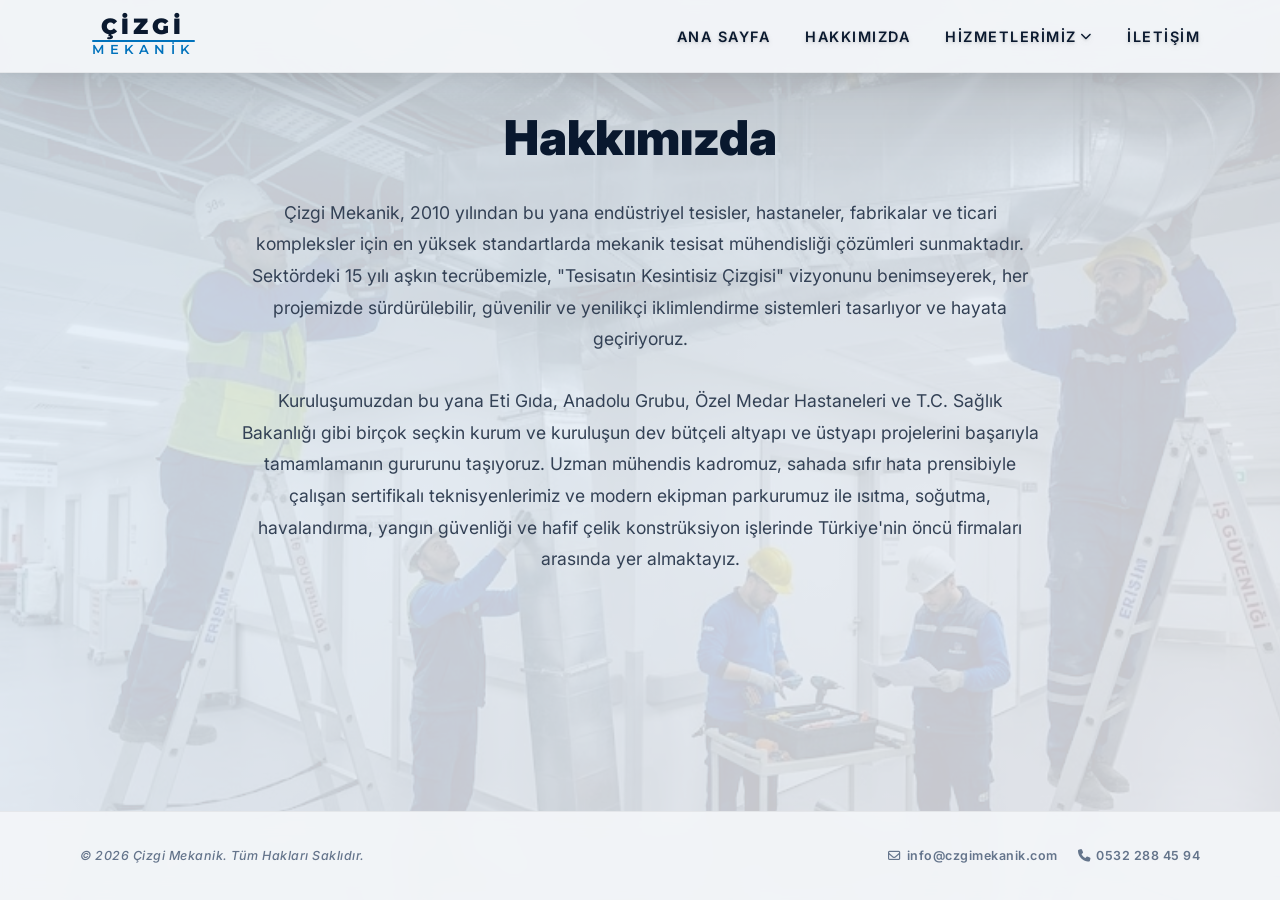
==== commit a77d731e: "Complete mobile responsive design, hamburger drawer menu and mobile FABs" ====
--- a/hakkimizda.html
+++ b/hakkimizda.html
@@ -45,25 +45,29 @@
         </div>
         <a href="index.html#iletisim">İletişim</a>
       </nav>
-      <button class="mobile-menu-btn" aria-label="Menüyü Aç">
+      <button class="mobile-menu-btn" id="mobileMenuBtn" aria-label="Menü">
         <i class="fa-solid fa-bars"></i>
       </button>
     </div>
   </header>
 
-  <!-- ================================================================
-       MOBILE NAV OVERLAY (Sadece Mobilde)
-       ================================================================ -->
-  <div class="mobile-nav-overlay">
-    <div class="mobile-nav-close">
-      <i class="fa-solid fa-xmark"></i>
+  <!-- MOBILE NAV OVERLAY -->
+  <div class="mobile-nav-overlay" id="mobileNavOverlay">
+    <div class="mobile-nav-header">
+      <a href="index.html" class="logo">
+        <span class="logo-text-top" style="color: #ffffff;">ÇİZGİ</span>
+        <span class="logo-divider"></span>
+        <span class="logo-text-bottom">MEKANİK</span>
+      </a>
+      <button class="mobile-nav-close" id="mobileNavClose" aria-label="Kapat">
+        <i class="fa-solid fa-xmark"></i>
+      </button>
     </div>
-    <div class="mobile-nav-content">
-      <a href="index.html" class="mobile-nav-link">Ana Sayfa</a>
-      <a href="hakkimizda.html" class="mobile-nav-link">Hakkımızda</a>
-      
+    <div class="mobile-nav-links">
+      <a href="index.html" class="mobile-nav-link">Ana Sayfa <i class="fa-solid fa-chevron-right" style="font-size: 0.8rem;"></i></a>
+      <a href="hakkimizda.html" class="mobile-nav-link">Hakkımızda <i class="fa-solid fa-chevron-right" style="font-size: 0.8rem;"></i></a>
       <div class="mobile-nav-dropdown">
-        <span class="mobile-nav-dropdown-title">Hizmetlerimiz <i class="fa-solid fa-chevron-down"></i></span>
+        <div class="mobile-nav-link" style="cursor: pointer;">Hizmetlerimiz <i class="fa-solid fa-chevron-down" style="font-size: 0.8rem;"></i></div>
         <div class="mobile-nav-dropdown-content">
           <a href="hizmet.html?tip=havalandirma">Sakarya Isıtma, Soğutma ve Havalandırma</a>
           <a href="hizmet.html?tip=yangin">Sakarya Yangın Tesisatı ve İzolasyon</a>
@@ -72,25 +76,22 @@
           <a href="hizmet.html?tip=celik">Sakarya Hafif Çelik Platform İşleri</a>
         </div>
       </div>
-      
-      <a href="index.html#iletisim" class="mobile-nav-link">İletişim</a>
+      <a href="index.html#iletisim" class="mobile-nav-link">İletişim <i class="fa-solid fa-chevron-right" style="font-size: 0.8rem;"></i></a>
     </div>
   </div>
 
-  <!-- ================================================================
-       MOBILE FAB BUTTONS (Sadece Mobilde)
-       ================================================================ -->
+  <!-- MOBILE FABs -->
   <div class="mobile-fabs">
-    <a href="tel:05322884594" class="fab-btn fab-phone" aria-label="Hemen Arayın">
+    <a href="https://wa.me/905322884594" class="fab-btn whatsapp" aria-label="WhatsApp">
+      <i class="fa-brands fa-whatsapp"></i>
+    </a>
+    <a href="tel:05322884594" class="fab-btn phone" aria-label="Telefon">
       <i class="fa-solid fa-phone"></i>
-    </a>
-    <a href="https://wa.me/905322884594" class="fab-btn fab-whatsapp" aria-label="WhatsApp İletişim">
-      <i class="fa-brands fa-whatsapp"></i>
     </a>
   </div>
 
-  <main class="page-main-content">
-    <h1 class="page-main-title">Hakkımızda</h1>
+  <main style="padding: 100px 0; max-width: 800px; margin: 0 auto; text-align: center;">
+    <h1 style="font-family: var(--font-sans); font-weight: 900; font-size: 3rem; color: var(--text-dark); margin-bottom: 20px;">Hakkımızda</h1>
     <p style="font-size: 1.1rem; color: var(--text-medium); line-height: 1.8; margin-bottom: 30px;">
       Çizgi Mekanik, 2010 yılından bu yana endüstriyel tesisler, hastaneler, fabrikalar ve ticari kompleksler için 
       en yüksek standartlarda mekanik tesisat mühendisliği çözümleri sunmaktadır. 
--- a/css/style.css
+++ b/css/style.css
@@ -791,32 +791,444 @@
 /* ==========================================================================
    RESPONSIVE
    ========================================================================== */
+/* ==========================================================================
+   DESKTOP DEFAULT HIDE FOR MOBILE COMPONENTS
+   ========================================================================== */
+.mobile-menu-btn {
+  display: none;
+}
+
+.mobile-nav-overlay {
+  display: none;
+}
+
+.mobile-fabs {
+  display: none;
+}
+
+/* ==========================================================================
+   RESPONSIVE DESIGN (Max-Width: 992px)
+   ========================================================================== */
 @media (max-width: 992px) {
-  .contact-layout {
-    grid-template-columns: 1fr;
-    gap: 50px;
-    padding: 30px;
-  }
-}
-
-@media (max-width: 768px) {
-  .hero-title {
-    font-size: 3.2rem;
-  }
-  .services-line {
+  /* 1. Global & Overflow Cleans */
+  html, body {
+    overflow-x: hidden !important;
+    width: 100% !important;
+    word-break: break-word;
+  }
+
+  .container,
+  .container-wide,
+  .page-main-content {
+    max-width: 100% !important;
+    padding-left: 18px !important;
+    padding-right: 18px !important;
+    box-sizing: border-box !important;
+  }
+
+  .page-section {
+    padding: 95px 0 50px !important;
+  }
+
+  /* 2. Header & Logo & Navigation */
+  .header {
+    padding: 10px 0 !important;
+  }
+
+  .header-inner {
+    display: flex !important;
+    justify-content: space-between !important;
+    align-items: center !important;
+  }
+
+  .nav-links {
+    display: none !important;
+  }
+
+  .mobile-menu-btn {
+    display: flex !important;
+    align-items: center;
+    justify-content: center;
+    width: 42px;
+    height: 42px;
+    background: rgba(0, 114, 188, 0.08);
+    border: 1px solid rgba(0, 114, 188, 0.2);
+    border-radius: 10px;
+    color: var(--brand-blue);
+    font-size: 1.25rem;
+    cursor: pointer;
+    transition: var(--transition-fast);
+  }
+
+  .mobile-menu-btn:active {
+    transform: scale(0.92);
+    background: var(--brand-blue);
+    color: #ffffff;
+  }
+
+  .logo {
+    margin-left: 0 !important;
+  }
+
+  .logo-text-top {
+    font-size: 1.1rem !important;
+    letter-spacing: 2.5px !important;
+  }
+
+  .logo-divider {
+    margin: 1px 0 !important;
+    height: 1.5px !important;
+  }
+
+  .logo-text-bottom {
+    font-size: 0.65rem !important;
+    letter-spacing: 3.5px !important;
+  }
+
+  /* 3. Fullscreen Mobile Overlay Menu (.mobile-nav-overlay) */
+  .mobile-nav-overlay {
+    display: flex !important;
+    position: fixed !important;
+    top: 0;
+    right: -100%;
+    width: 100%;
+    height: 100vh;
+    background: rgba(10, 25, 47, 0.98);
+    backdrop-filter: blur(16px);
+    -webkit-backdrop-filter: blur(16px);
+    z-index: 99999;
+    flex-direction: column;
+    padding: 20px 24px;
+    transition: right 0.35s cubic-bezier(0.16, 1, 0.3, 1);
+    overflow-y: auto;
+    box-sizing: border-box;
+  }
+
+  .mobile-nav-overlay.open,
+  .mobile-nav-overlay.active {
+    right: 0 !important;
+  }
+
+  .mobile-nav-header {
+    display: flex;
+    justify-content: space-between;
+    align-items: center;
+    margin-bottom: 25px;
+    padding-bottom: 15px;
+    border-bottom: 1px solid rgba(255, 255, 255, 0.1);
+  }
+
+  .mobile-nav-close {
+    width: 40px;
+    height: 40px;
+    background: rgba(255, 255, 255, 0.12);
+    border-radius: 50%;
+    display: flex;
+    align-items: center;
+    justify-content: center;
+    color: #ffffff;
+    font-size: 1.2rem;
+    cursor: pointer;
+    border: none;
+    transition: var(--transition-fast);
+  }
+
+  .mobile-nav-close:active {
+    background: rgba(255, 255, 255, 0.25);
+    transform: scale(0.9);
+  }
+
+  .mobile-nav-links {
+    display: flex;
     flex-direction: column;
     gap: 12px;
   }
+
+  .mobile-nav-link {
+    color: #ffffff;
+    font-size: 1.05rem;
+    font-weight: 700;
+    text-transform: uppercase;
+    letter-spacing: 1px;
+    padding: 14px 18px;
+    border-radius: 10px;
+    background: rgba(255, 255, 255, 0.05);
+    display: flex;
+    align-items: center;
+    justify-content: space-between;
+    text-decoration: none;
+    transition: var(--transition-fast);
+  }
+
+  .mobile-nav-link:active {
+    background: rgba(0, 114, 188, 0.3);
+    color: #00a3e0;
+  }
+
+  .mobile-nav-dropdown-content {
+    display: flex;
+    flex-direction: column;
+    gap: 6px;
+    padding-left: 12px;
+    margin-top: 6px;
+  }
+
+  .mobile-nav-dropdown-content a {
+    color: #cbd5e1;
+    font-size: 0.9rem;
+    font-weight: 500;
+    padding: 10px 14px;
+    background: rgba(255, 255, 255, 0.03);
+    border-radius: 6px;
+    text-decoration: none;
+    display: block;
+    transition: var(--transition-fast);
+  }
+
+  .mobile-nav-dropdown-content a:active {
+    color: #ffffff;
+    background: rgba(0, 114, 188, 0.25);
+  }
+
+  /* 4. Hero Section, Typography & Action Buttons */
+  .hero-container {
+    padding-top: 0 !important;
+    margin-bottom: 20px !important;
+  }
+
+  .hero-titles {
+    margin-bottom: 20px !important;
+  }
+
+  .hero-title-main {
+    font-size: 3.2rem !important;
+    letter-spacing: 0.04em !important;
+    transform: none !important;
+    line-height: 1 !important;
+    text-align: center !important;
+    margin: 0 auto !important;
+  }
+
+  .hero-title-line {
+    width: 160px !important;
+    margin: 10px auto !important;
+  }
+
+  .hero-title-sub {
+    font-size: 2.1rem !important;
+    letter-spacing: 0.06em !important;
+    transform: none !important;
+    line-height: 1 !important;
+    text-align: center !important;
+    margin: 0 auto !important;
+  }
+
+  .hero-slogan-inline {
+    margin-top: 0 !important;
+    padding-top: 35px !important;
+    padding-bottom: 25px !important;
+  }
+
+  .hero-slogan-text {
+    font-size: 2rem !important;
+    line-height: 1.35 !important;
+    padding: 0 10px !important;
+  }
+
+  .services-line {
+    display: flex !important;
+    flex-wrap: wrap !important;
+    justify-content: center !important;
+    gap: 8px !important;
+    margin: 0 auto 30px !important;
+  }
+
   .services-line .separator {
-    display: none;
-  }
-  .preloader-title-main {
-    font-size: 3.2rem;
-    transform: translateX(-20px);
-  }
-  .preloader-title-sub {
-    font-size: 2rem;
-    transform: translateX(25px);
+    display: none !important;
+  }
+
+  .services-line span:not(.separator) {
+    background: rgba(0, 114, 188, 0.08) !important;
+    border: 1px solid rgba(0, 114, 188, 0.2) !important;
+    padding: 6px 14px !important;
+    border-radius: 20px !important;
+    font-size: 0.82rem !important;
+    color: var(--brand-blue) !important;
+    display: inline-block !important;
+    letter-spacing: 0.5px !important;
+  }
+
+  .hero-buttons,
+  .contact-buttons {
+    flex-direction: column !important;
+    width: 100% !important;
+    gap: 12px !important;
+  }
+
+  .btn,
+  .btn-primary,
+  .btn-outline,
+  .contact-btn {
+    width: 100% !important;
+    box-sizing: border-box !important;
+    padding: 14px 20px !important;
+    font-size: 0.9rem !important;
+    display: flex !important;
+    justify-content: center !important;
+    align-items: center !important;
+  }
+
+  /* 5. Brands Slider & Touch Scroll */
+  .brands-wrapper {
+    padding-top: 15px !important;
+    padding-bottom: 15px !important;
+  }
+
+  .ticker-container {
+    width: 100% !important;
+    overflow-x: auto !important;
+    scroll-snap-type: x mandatory !important;
+    -webkit-overflow-scrolling: touch !important;
+    padding: 15px 0 25px !important;
+  }
+
+  .ticker-container::before,
+  .ticker-container::after {
+    display: none !important;
+  }
+
+  .ticker-track,
+  .brands-ticker-track {
+    animation: none !important;
+    width: max-content !important;
+    display: flex !important;
+    gap: 12px !important;
+  }
+
+  .ticker-item {
+    scroll-snap-align: center !important;
+    flex-shrink: 0 !important;
+    margin: 0 8px !important;
+    width: 160px !important;
+    min-width: 160px !important;
+    display: flex !important;
+    flex-direction: column !important;
+    align-items: center !important;
+  }
+
+  .logo-box {
+    height: 100px !important;
+  }
+
+  .logo-box img {
+    max-height: 80px !important;
+    max-width: 130px !important;
+  }
+
+  .hover-tag {
+    opacity: 1 !important;
+    visibility: visible !important;
+    position: relative !important;
+    bottom: auto !important;
+    left: auto !important;
+    transform: none !important;
+    margin-top: 8px !important;
+    font-size: 0.72rem !important;
+    padding: 5px 12px !important;
+    white-space: normal !important;
+    text-align: center !important;
+    box-shadow: 0 2px 8px rgba(0, 0, 0, 0.1) !important;
+  }
+
+  /* 6. Page Layouts & Contact Section */
+  .contact-section {
+    padding: 50px 0 !important;
+  }
+
+  .contact-layout,
+  .services-info-grid {
+    grid-template-columns: 1fr !important;
+    gap: 30px !important;
+    padding: 0 !important;
+  }
+
+  .contact-left-panel {
+    width: 100% !important;
+  }
+
+  .contact-title {
+    font-size: 1.75rem !important;
+    text-align: center !important;
+    line-height: 1.3 !important;
+  }
+
+  .contact-title-line {
+    margin: 12px auto 25px !important;
+  }
+
+  .contact-map-wrapper {
+    width: 100% !important;
+    border-radius: 12px !important;
+    padding: 6px !important;
+    box-sizing: border-box !important;
+  }
+
+  .contact-map {
+    height: 320px !important;
+    border-radius: 8px !important;
+  }
+
+  /* 7. Mobile Floating Action Buttons (FABs) */
+  .mobile-fabs {
+    display: flex !important;
+    position: fixed !important;
+    bottom: 20px !important;
+    right: 18px !important;
+    flex-direction: column !important;
+    gap: 12px !important;
+    z-index: 9999 !important;
+  }
+
+  .fab-btn {
+    width: 52px !important;
+    height: 52px !important;
+    border-radius: 50% !important;
+    display: flex !important;
+    align-items: center !important;
+    justify-content: center !important;
+    color: #ffffff !important;
+    font-size: 1.35rem !important;
+    box-shadow: 0 8px 24px rgba(0, 0, 0, 0.28) !important;
+    text-decoration: none !important;
+    transition: transform 0.2s ease !important;
+  }
+
+  .fab-btn:active {
+    transform: scale(0.9) !important;
+  }
+
+  .fab-btn.whatsapp {
+    background-color: #25d366 !important;
+  }
+
+  .fab-btn.phone {
+    background-color: var(--brand-blue) !important;
+  }
+
+  /* 8. Footer Mobile Adjustments */
+  .footer {
+    padding: 25px 0 !important;
+  }
+
+  .footer-inner {
+    flex-direction: column !important;
+    gap: 12px !important;
+    text-align: center !important;
+  }
+
+  .footer-right {
+    flex-direction: column !important;
+    gap: 8px !important;
   }
 }
 
@@ -969,436 +1381,3 @@
   opacity: 1;
   transform: translateY(0);
 }
-
-/* Base styles for page-main-content & services-info-grid (Desktop + Mobile) */
-.page-main-content {
-  padding: 80px 20px;
-  max-width: 900px;
-  margin: 0 auto;
-  text-align: center;
-}
-.page-main-title {
-  font-family: var(--font-sans);
-  font-weight: 900;
-  font-size: 2.6rem;
-  color: var(--text-dark);
-  margin-bottom: 20px;
-  letter-spacing: -0.5px;
-}
-.page-main-desc {
-  font-size: 1.1rem;
-  color: var(--text-medium);
-  line-height: 1.8;
-  margin-bottom: 35px;
-}
-.services-info-grid {
-  display: grid;
-  grid-template-columns: 1fr 1fr;
-  gap: 20px;
-  text-align: left;
-}
-.service-info-card {
-  background: #ffffff;
-  padding: 28px;
-  border-radius: 12px;
-  border: 1px solid rgba(0, 0, 0, 0.08);
-  box-shadow: 0 4px 15px rgba(0, 0, 0, 0.03);
-}
-.service-info-card-title {
-  font-size: 1.2rem;
-  color: var(--brand-blue);
-  margin-bottom: 10px;
-  font-weight: 700;
-}
-.service-info-card-desc {
-  font-size: 0.95rem;
-  color: var(--text-medium);
-  line-height: 1.6;
-}
-
-/* ==========================================================================
-   MOBILE & RESPONSIVE DESIGN (Max Width: 992px)
-   ========================================================================== */
-.mobile-menu-btn {
-  display: none;
-  background: rgba(0, 114, 188, 0.08);
-  border: 1px solid rgba(0, 114, 188, 0.2);
-  color: var(--brand-blue);
-  width: 42px;
-  height: 42px;
-  border-radius: 10px;
-  font-size: 1.3rem;
-  cursor: pointer;
-  z-index: 1000;
-  align-items: center;
-  justify-content: center;
-  transition: var(--transition-fast);
-}
-.mobile-menu-btn:hover {
-  background: var(--brand-blue);
-  color: #ffffff;
-}
-
-.mobile-nav-overlay {
-  display: none; /* hidden on desktop */
-}
-.mobile-fabs {
-  display: none; /* hidden on desktop */
-}
-.ticker-arrow {
-  display: none; /* hidden on desktop */
-}
-.brands-ticker-layout {
-  display: flex;
-  align-items: center;
-  justify-content: center;
-  position: relative;
-  width: 100%;
-}
-
-@media (max-width: 992px) {
-  html {
-    font-size: 14px !important; /* Automatic clean zoom-out for mobile */
-  }
-
-  /* HEADER & LOGO */
-  .header {
-    padding: 12px 0 !important;
-  }
-  .header-inner {
-    padding: 0 16px !important;
-  }
-  .logo-text-top {
-    font-size: 1.15rem !important;
-    letter-spacing: 3px !important;
-  }
-  .logo-text-bottom {
-    font-size: 0.7rem !important;
-    letter-spacing: 4px !important;
-  }
-  .nav-links {
-    display: none !important; /* Hide desktop nav */
-  }
-  .mobile-menu-btn {
-    display: flex !important; /* Show hamburger */
-  }
-
-  /* MOBILE NAV OVERLAY (Ultra Premium Dark Glass Theme) */
-  .mobile-nav-overlay {
-    display: block !important;
-    position: fixed !important;
-    top: 0 !important;
-    left: 0 !important;
-    width: 100vw !important;
-    height: 100vh !important;
-    background: rgba(10, 25, 47, 0.97) !important;
-    backdrop-filter: blur(20px) !important;
-    -webkit-backdrop-filter: blur(20px) !important;
-    z-index: 99999 !important;
-    opacity: 0 !important;
-    visibility: hidden !important;
-    transform: translateY(-20px) !important;
-    transition: all 0.35s cubic-bezier(0.16, 1, 0.3, 1) !important;
-    overflow-y: auto !important;
-  }
-  .mobile-nav-overlay.open {
-    opacity: 1 !important;
-    visibility: visible !important;
-    transform: translateY(0) !important;
-  }
-  .mobile-nav-close {
-    position: absolute !important;
-    top: 20px !important;
-    right: 20px !important;
-    width: 44px !important;
-    height: 44px !important;
-    border-radius: 50% !important;
-    background: rgba(255, 255, 255, 0.1) !important;
-    color: #ffffff !important;
-    display: flex !important;
-    align-items: center !important;
-    justify-content: center !important;
-    font-size: 1.4rem !important;
-    cursor: pointer !important;
-    transition: all 0.3s !important;
-  }
-  .mobile-nav-close:active {
-    transform: rotate(90deg) scale(0.9) !important;
-    background: rgba(255, 255, 255, 0.25) !important;
-  }
-  .mobile-nav-content {
-    display: flex !important;
-    flex-direction: column !important;
-    align-items: center !important;
-    justify-content: center !important;
-    min-height: 100% !important;
-    padding: 70px 20px 40px !important;
-    gap: 22px !important;
-  }
-  .mobile-nav-link {
-    font-size: 1.25rem !important;
-    font-weight: 700 !important;
-    color: #ffffff !important;
-    text-decoration: none !important;
-    text-transform: uppercase !important;
-    letter-spacing: 2px !important;
-    padding: 8px 16px !important;
-    border-radius: 8px !important;
-    transition: all 0.3s !important;
-  }
-  .mobile-nav-link:active {
-    color: var(--brand-accent) !important;
-    background: rgba(255, 255, 255, 0.05) !important;
-  }
-  .mobile-nav-dropdown {
-    text-align: center !important;
-    width: 100% !important;
-    max-width: 320px !important;
-  }
-  .mobile-nav-dropdown-title {
-    font-size: 1.25rem !important;
-    font-weight: 700 !important;
-    color: #ffffff !important;
-    text-transform: uppercase !important;
-    letter-spacing: 2px !important;
-    cursor: pointer !important;
-    display: flex !important;
-    align-items: center !important;
-    justify-content: center !important;
-    gap: 10px !important;
-    padding: 8px 16px !important;
-  }
-  .mobile-nav-dropdown-content {
-    display: none;
-    flex-direction: column !important;
-    gap: 12px !important;
-    margin-top: 12px !important;
-    background: rgba(255, 255, 255, 0.06) !important;
-    border: 1px solid rgba(255, 255, 255, 0.1) !important;
-    padding: 16px !important;
-    border-radius: 12px !important;
-  }
-  .mobile-nav-dropdown-content.open {
-    display: flex !important;
-  }
-  .mobile-nav-dropdown-content a {
-    color: #cbd5e1 !important;
-    font-size: 0.95rem !important;
-    font-weight: 500 !important;
-    text-decoration: none !important;
-    padding: 6px 10px !important;
-    border-radius: 6px !important;
-    transition: all 0.2s !important;
-  }
-  .mobile-nav-dropdown-content a:active {
-    color: #ffffff !important;
-    background: rgba(0, 114, 188, 0.3) !important;
-  }
-
-  /* MOBILE FABS (Fixed Action Buttons) */
-  .mobile-fabs {
-    display: flex !important;
-    flex-direction: column !important;
-    gap: 12px !important;
-    position: fixed !important;
-    bottom: 20px !important;
-    right: 16px !important;
-    z-index: 999 !important;
-  }
-  .fab-btn {
-    width: 48px !important;
-    height: 48px !important;
-    border-radius: 50% !important;
-    display: flex !important;
-    align-items: center !important;
-    justify-content: center !important;
-    font-size: 1.4rem !important;
-    color: #ffffff !important;
-    text-decoration: none !important;
-    box-shadow: 0 6px 20px rgba(0, 0, 0, 0.25) !important;
-    transition: transform 0.2s !important;
-  }
-  .fab-phone {
-    background: linear-gradient(135deg, #0072bc, #005a96) !important;
-  }
-  .fab-whatsapp {
-    background: linear-gradient(135deg, #25d366, #128c7e) !important;
-  }
-  .fab-btn:active {
-    transform: scale(0.88) !important;
-  }
-
-  /* BRANDS TICKER & BRAND NAMES UNDER LOGOS */
-  .brands-wrapper {
-    padding-top: 15px !important;
-    padding-bottom: 10px !important;
-  }
-  .brands-title {
-    font-size: 0.85rem !important;
-    letter-spacing: 2px !important;
-    margin-bottom: 20px !important;
-  }
-  .brands-ticker-layout {
-    display: flex !important;
-    align-items: center !important;
-    justify-content: space-between !important;
-    padding: 0 5px !important;
-  }
-  .ticker-container {
-    width: 82% !important;
-    overflow-x: auto !important;
-    scroll-snap-type: x mandatory !important;
-    scroll-behavior: smooth !important;
-    padding: 10px 0 20px !important;
-    -ms-overflow-style: none !important;
-    scrollbar-width: none !important;
-  }
-  .ticker-container::-webkit-scrollbar {
-    display: none !important;
-  }
-  .ticker-container::before,
-  .ticker-container::after {
-    display: none !important;
-  }
-  .ticker-track {
-    animation: none !important;
-    display: flex !important;
-    gap: 15px !important;
-    width: max-content !important;
-  }
-  .ticker-item {
-    flex: 0 0 240px !important;
-    scroll-snap-align: center !important;
-    margin: 0 !important;
-    padding: 16px 12px !important;
-    background: #ffffff !important;
-    border-radius: 14px !important;
-    border: 1px solid rgba(0, 0, 0, 0.07) !important;
-    box-shadow: 0 4px 18px rgba(10, 25, 47, 0.05) !important;
-    display: flex !important;
-    flex-direction: column !important;
-    align-items: center !important;
-    justify-content: center !important;
-    position: relative !important;
-  }
-  .logo-box {
-    height: 75px !important;
-    display: flex !important;
-    align-items: center !important;
-    justify-content: center !important;
-    transform: none !important;
-    filter: none !important;
-    opacity: 1 !important;
-  }
-  .logo-box img {
-    max-height: 65px !important;
-    max-width: 180px !important;
-    object-fit: contain !important;
-  }
-
-  /* BRAND NAME TAG UNDER LOGO (Fixed & Always Visible on Mobile) */
-  .hover-tag {
-    display: block !important;
-    position: static !important;
-    opacity: 1 !important;
-    visibility: visible !important;
-    transform: none !important;
-    margin-top: 10px !important;
-    background: rgba(0, 114, 188, 0.08) !important;
-    color: var(--brand-blue) !important;
-    font-size: 0.78rem !important;
-    font-weight: 600 !important;
-    padding: 6px 12px !important;
-    border-radius: 20px !important;
-    border: 1px solid rgba(0, 114, 188, 0.15) !important;
-    box-shadow: none !important;
-    white-space: normal !important;
-    text-align: center !important;
-    width: 100% !important;
-    line-height: 1.3 !important;
-  }
-
-  /* ARROWS FOR BRAND SLIDER */
-  .ticker-arrow {
-    display: flex !important;
-    background: #ffffff !important;
-    color: var(--brand-blue) !important;
-    border: 1px solid rgba(0, 114, 188, 0.2) !important;
-    width: 36px !important;
-    height: 36px !important;
-    border-radius: 50% !important;
-    align-items: center !important;
-    justify-content: center !important;
-    font-size: 1.1rem !important;
-    cursor: pointer !important;
-    z-index: 10 !important;
-    box-shadow: 0 4px 12px rgba(0, 0, 0, 0.08) !important;
-  }
-  .ticker-arrow:active {
-    background: var(--brand-blue) !important;
-    color: #ffffff !important;
-  }
-
-  /* GENERAL MOBILE TYPOGRAPHY & SPACING FIXES */
-  body, p, h1, h2, h3, h4, h5, h6 {
-    overflow-wrap: break-word;
-    word-break: normal; /* Normal natural word wrapping */
-  }
-
-  .container {
-    padding: 0 16px !important;
-  }
-  .page-section {
-    padding: 30px 0 !important;
-  }
-  .page-main-content {
-    padding: 40px 16px !important;
-  }
-  .page-main-title {
-    font-size: 1.8rem !important;
-  }
-  .page-main-desc {
-    font-size: 0.95rem !important;
-    margin-bottom: 25px !important;
-  }
-  .services-info-grid {
-    grid-template-columns: 1fr !important;
-    gap: 15px !important;
-  }
-  .service-info-card {
-    padding: 20px !important;
-  }
-
-  .hero-slogan-inline {
-    padding: 15px 0 !important;
-  }
-  .hero-slogan-text {
-    font-size: 1.3rem !important;
-    letter-spacing: 0.5px !important;
-  }
-
-  .contact-section {
-    padding: 40px 0 !important;
-  }
-  .contact-title {
-    font-size: 1.5rem !important;
-  }
-  .contact-buttons {
-    flex-direction: column !important;
-    gap: 10px !important;
-  }
-  .contact-btn {
-    width: 100 !important;
-    padding: 12px 20px !important;
-    font-size: 0.95rem !important;
-  }
-
-  .footer {
-    padding: 20px 16px !important;
-  }
-  .footer-inner {
-    flex-direction: column !important;
-    gap: 12px !important;
-    text-align: center !important;
-  }
-}
